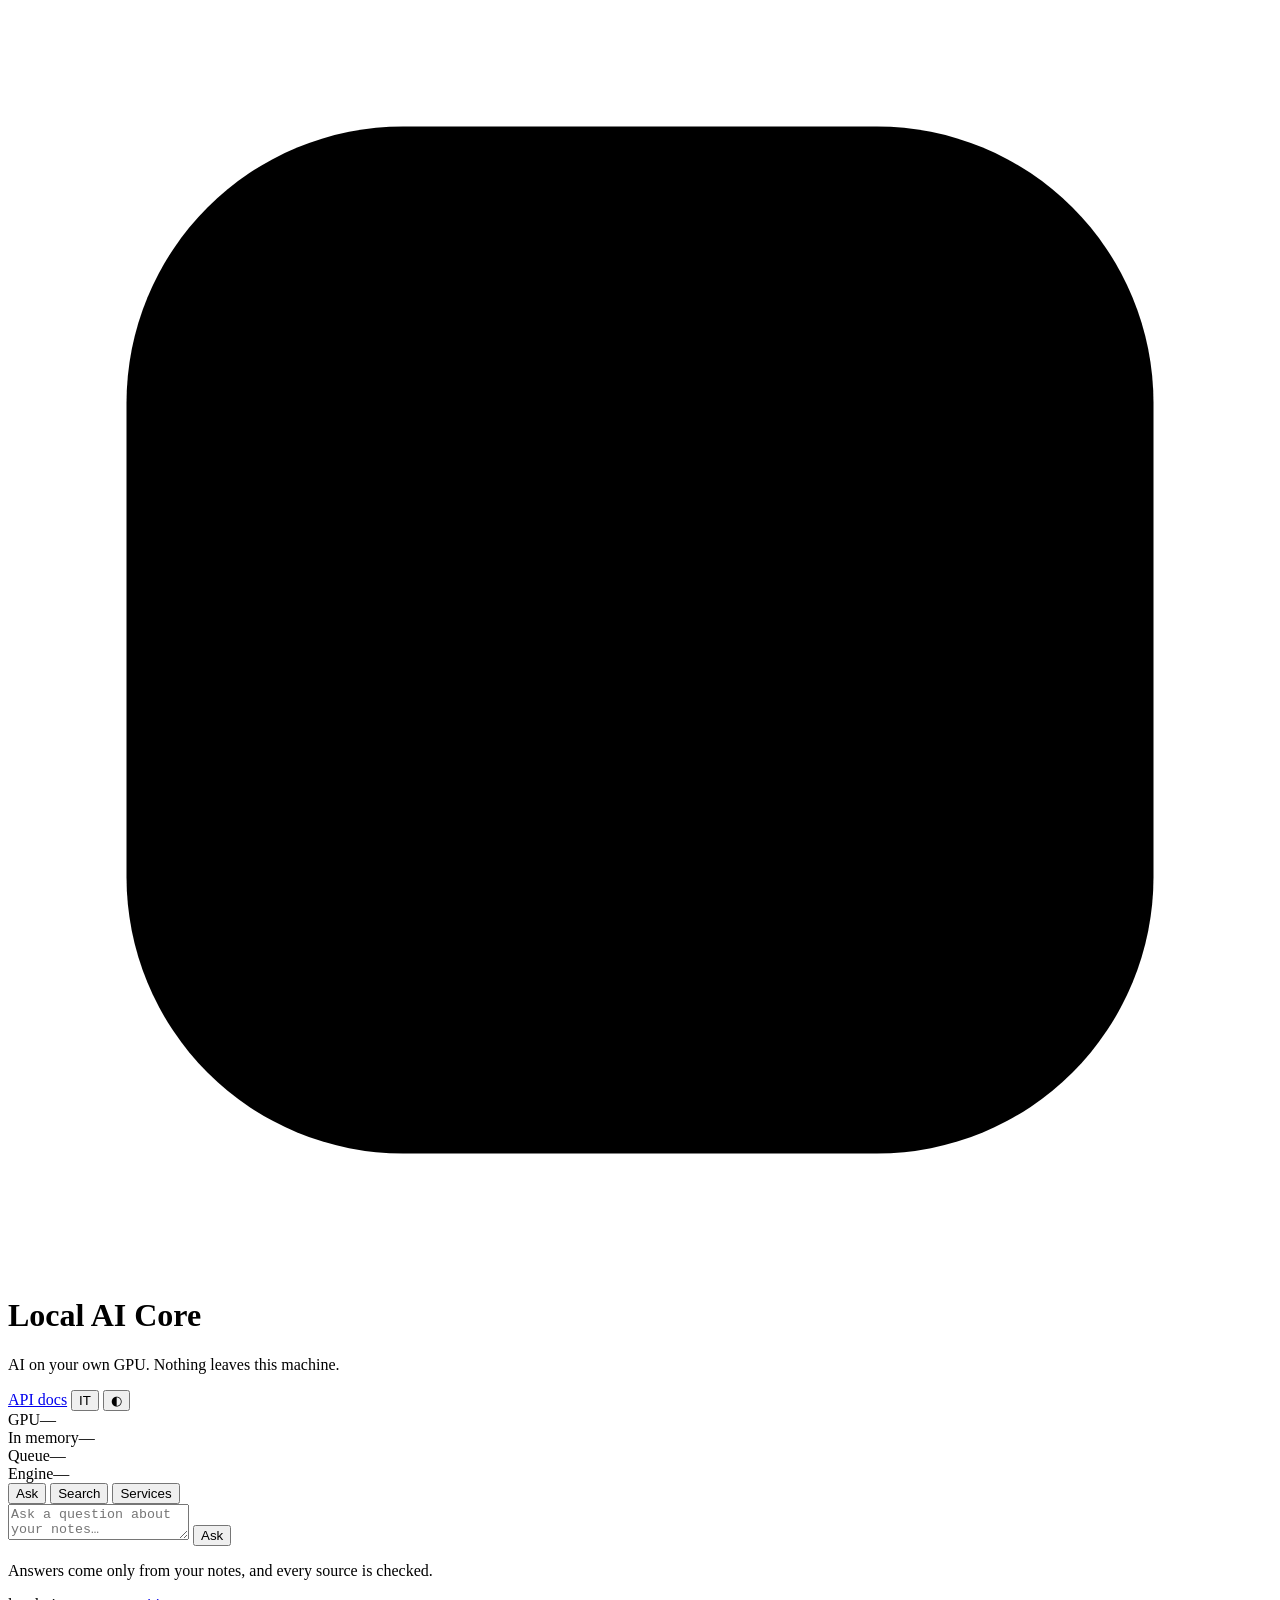
==== gateway/static/index.html @ f80296bb "Phase 1: gateway, search and ask, web UI, tests and docs - gateway (FastAPI): /v1 API with OpenAPI a" ====
<!doctype html>
<html lang="en">
<head>
<meta charset="utf-8">
<meta name="viewport" content="width=device-width, initial-scale=1">
<title>Local AI Core</title>
<meta name="description" content="Local AI services on your own GPU">
<link rel="icon" href="/static/favicon.svg" type="image/svg+xml">
<link rel="stylesheet" href="/static/style.css">
</head>
<body>
<header class="top">
  <div class="brand">
    <svg class="logo" viewBox="0 0 32 32" aria-hidden="true"><rect x="3" y="3" width="26" height="26" rx="7"/><circle cx="12" cy="13" r="2.6"/><circle cx="20" cy="13" r="2.6"/><path d="M10 20.5c3.6 2.6 8.4 2.6 12 0"/></svg>
    <div>
      <h1>Local AI Core</h1>
      <p class="tagline" data-i18n="tagline">AI on your own GPU. Nothing leaves this machine.</p>
    </div>
  </div>
  <div class="tools">
    <a class="btn ghost" href="/docs" target="_blank" rel="noopener" data-i18n="api_docs">API docs</a>
    <button class="btn ghost" id="lang" type="button" aria-label="Language">IT</button>
    <button class="btn ghost" id="theme" type="button" aria-label="Theme">◐</button>
  </div>
</header>

<section class="status" id="status" aria-live="polite">
  <div class="stat"><span class="k" data-i18n="gpu">GPU</span><span class="v" id="st-gpu">—</span>
    <div class="bar" id="st-vram-bar" hidden><i></i></div><span class="sub" id="st-vram"></span></div>
  <div class="stat"><span class="k" data-i18n="in_memory">In memory</span><span class="v" id="st-loaded">—</span></div>
  <div class="stat"><span class="k" data-i18n="queue">Queue</span><span class="v" id="st-queue">—</span></div>
  <div class="stat"><span class="k" data-i18n="engine">Engine</span><span class="v" id="st-ollama">—</span></div>
</section>

<section class="banner" id="startup" hidden>
  <div class="spin" aria-hidden="true"></div>
  <div><strong id="startup-title"></strong><div class="sub" id="startup-detail"></div>
    <div class="bar wide" id="startup-bar" hidden><i></i></div></div>
</section>

<nav class="tabs" role="tablist">
  <button role="tab" class="tab" data-tab="ask" aria-selected="true" data-i18n="tab_ask">Ask</button>
  <button role="tab" class="tab" data-tab="search" aria-selected="false" data-i18n="tab_search">Search</button>
  <button role="tab" class="tab" data-tab="services" aria-selected="false" data-i18n="tab_services">Services</button>
</nav>

<main>
  <section class="panel" id="panel-ask" role="tabpanel">
    <form id="ask-form" class="query">
      <textarea id="ask-q" rows="2" required maxlength="2000" data-i18n-ph="ask_ph"
        placeholder="Ask a question about your notes…"></textarea>
      <button class="btn primary" type="submit" id="ask-go" data-i18n="ask_go">Ask</button>
    </form>
    <p class="hint" data-i18n="ask_hint">Answers come only from your notes, and every source is checked.</p>
    <article class="answer" id="ask-out" hidden>
      <div class="answer-text" id="ask-text"></div>
      <div class="notice" id="ask-notice" hidden></div>
      <div class="meta" id="ask-meta"></div>
      <h3 data-i18n="sources">Sources</h3>
      <ol class="sources" id="ask-sources"></ol>
    </article>
  </section>

  <section class="panel" id="panel-search" role="tabpanel" hidden>
    <form id="search-form" class="query">
      <input id="search-q" type="search" required maxlength="2000" data-i18n-ph="search_ph"
        placeholder="Search by meaning, not by exact words…">
      <button class="btn primary" type="submit" data-i18n="search_go">Search</button>
    </form>
    <div class="row">
      <p class="hint" data-i18n="search_hint">Your notes folder is indexed at startup and kept up to date.</p>
      <button class="btn ghost small" id="reindex" type="button" data-i18n="reindex">Rebuild index</button>
    </div>
    <div class="sub" id="index-state"></div>
    <ol class="hits" id="search-out"></ol>
  </section>

  <section class="panel" id="panel-services" role="tabpanel" hidden>
    <div class="cards" id="services"></div>
  </section>
</main>

<dialog id="key-dialog">
  <form method="dialog" id="key-form">
    <h2 data-i18n="key_title">API key</h2>
    <p data-i18n="key_text">This gateway asks for a key (LOCAL_AI_API_KEY).</p>
    <input id="key-input" type="password" autocomplete="off" required>
    <div class="row end"><button class="btn primary" value="ok" data-i18n="key_save">Save</button></div>
  </form>
</dialog>

<footer><span>local-ai-core</span> · <a href="/openapi.json">openapi.json</a> · <span id="version"></span></footer>
<script src="/static/app.js"></script>
</body>
</html>
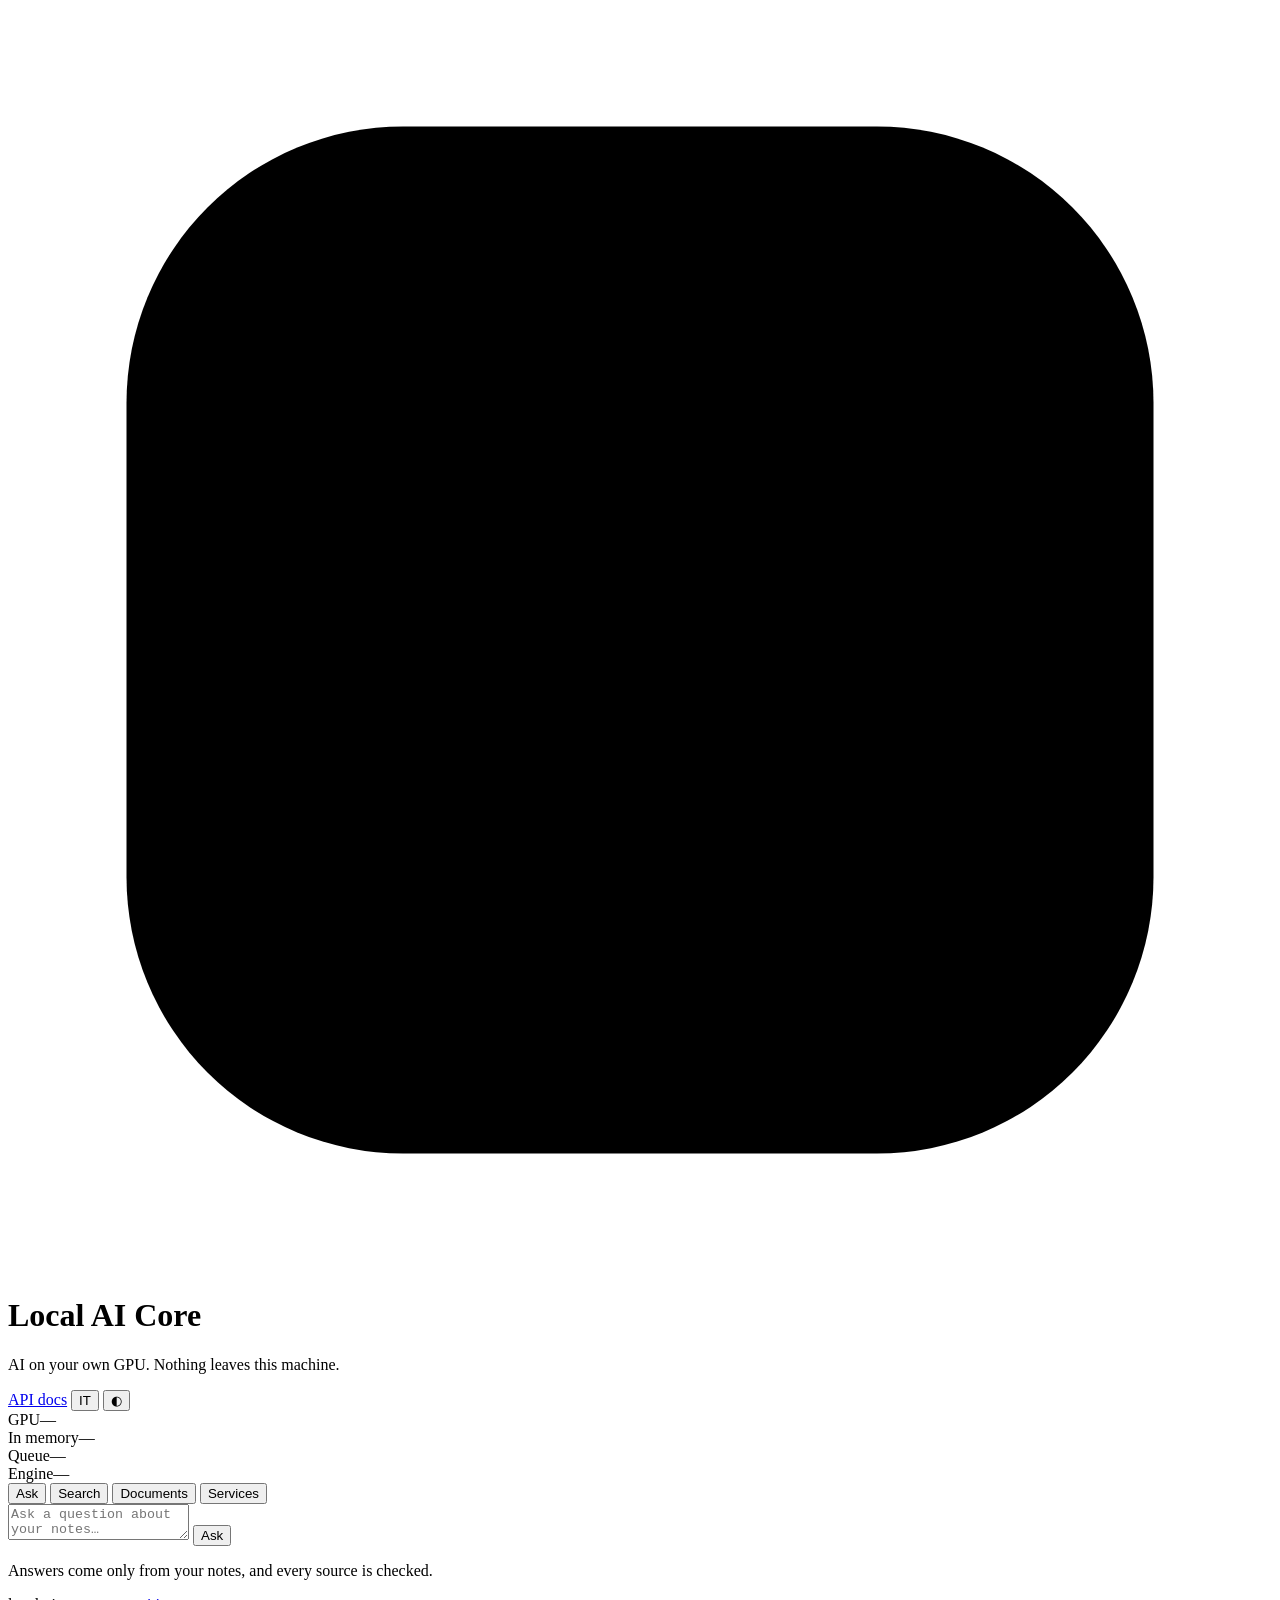
==== commit 279e1f6f: "Phase 2: documents to Markdown with Docling, library, documents → search → ask - documents worker (p" ====
--- a/gateway/static/index.html
+++ b/gateway/static/index.html
@@ -41,6 +41,7 @@
 <nav class="tabs" role="tablist">
   <button role="tab" class="tab" data-tab="ask" aria-selected="true" data-i18n="tab_ask">Ask</button>
   <button role="tab" class="tab" data-tab="search" aria-selected="false" data-i18n="tab_search">Search</button>
+  <button role="tab" class="tab" data-tab="documents" aria-selected="false" data-i18n="tab_documents">Documents</button>
   <button role="tab" class="tab" data-tab="services" aria-selected="false" data-i18n="tab_services">Services</button>
 </nav>
 
@@ -75,6 +76,36 @@
     <ol class="hits" id="search-out"></ol>
   </section>
 
+  <section class="panel" id="panel-documents" role="tabpanel" hidden>
+    <p class="notice" id="docs-off" hidden data-i18n="docs_off">The documents service is off: start the stack with <code>docker compose --profile docs up -d</code>.</p>
+    <form id="doc-form">
+      <label class="drop" id="drop">
+        <input type="file" id="doc-file" required
+          accept=".pdf,.docx,.pptx,.xlsx,.html,.htm,.png,.jpg,.jpeg,.tif,.tiff,.bmp,.webp">
+        <span class="drop-title" data-i18n="drop_title">Drop a document here, or choose one</span>
+        <span class="sub" id="doc-name" data-i18n="drop_types">PDF (scanned too), image, DOCX, PPTX, XLSX, HTML</span>
+      </label>
+      <div class="options">
+        <label><span data-i18n="ocr">OCR</span>
+          <select id="doc-ocr"><option value="auto" data-i18n="ocr_auto">where text is missing</option>
+            <option value="force" data-i18n="ocr_force">every page</option><option value="off" data-i18n="ocr_off">never</option></select></label>
+        <label><span data-i18n="ocr_lang">OCR language</span><input id="doc-lang" value="en" size="4" pattern="[a-z]{2,8}"></label>
+        <label class="check"><input type="checkbox" id="doc-tables" checked><span data-i18n="tables">Tables</span></label>
+        <label class="check"><input type="checkbox" id="doc-lib" checked><span data-i18n="add_lib">Add to the library, to ask about it</span></label>
+        <button class="btn primary" type="submit" id="doc-go" data-i18n="convert">Convert</button>
+      </div>
+    </form>
+    <div class="sub" id="doc-state"></div>
+    <article class="answer" id="doc-out" hidden>
+      <div class="row"><div class="meta" id="doc-meta"></div>
+        <div class="tools"><button class="btn ghost small" id="doc-ask" type="button" hidden data-i18n="ask_about">Ask about it</button>
+          <button class="btn ghost small" id="doc-dl" type="button" data-i18n="download">Download .md</button></div></div>
+      <div class="md" id="doc-md"></div>
+    </article>
+    <h3 data-i18n="library">Library</h3>
+    <ul class="library" id="library"></ul>
+  </section>
+
   <section class="panel" id="panel-services" role="tabpanel" hidden>
     <div class="cards" id="services"></div>
   </section>
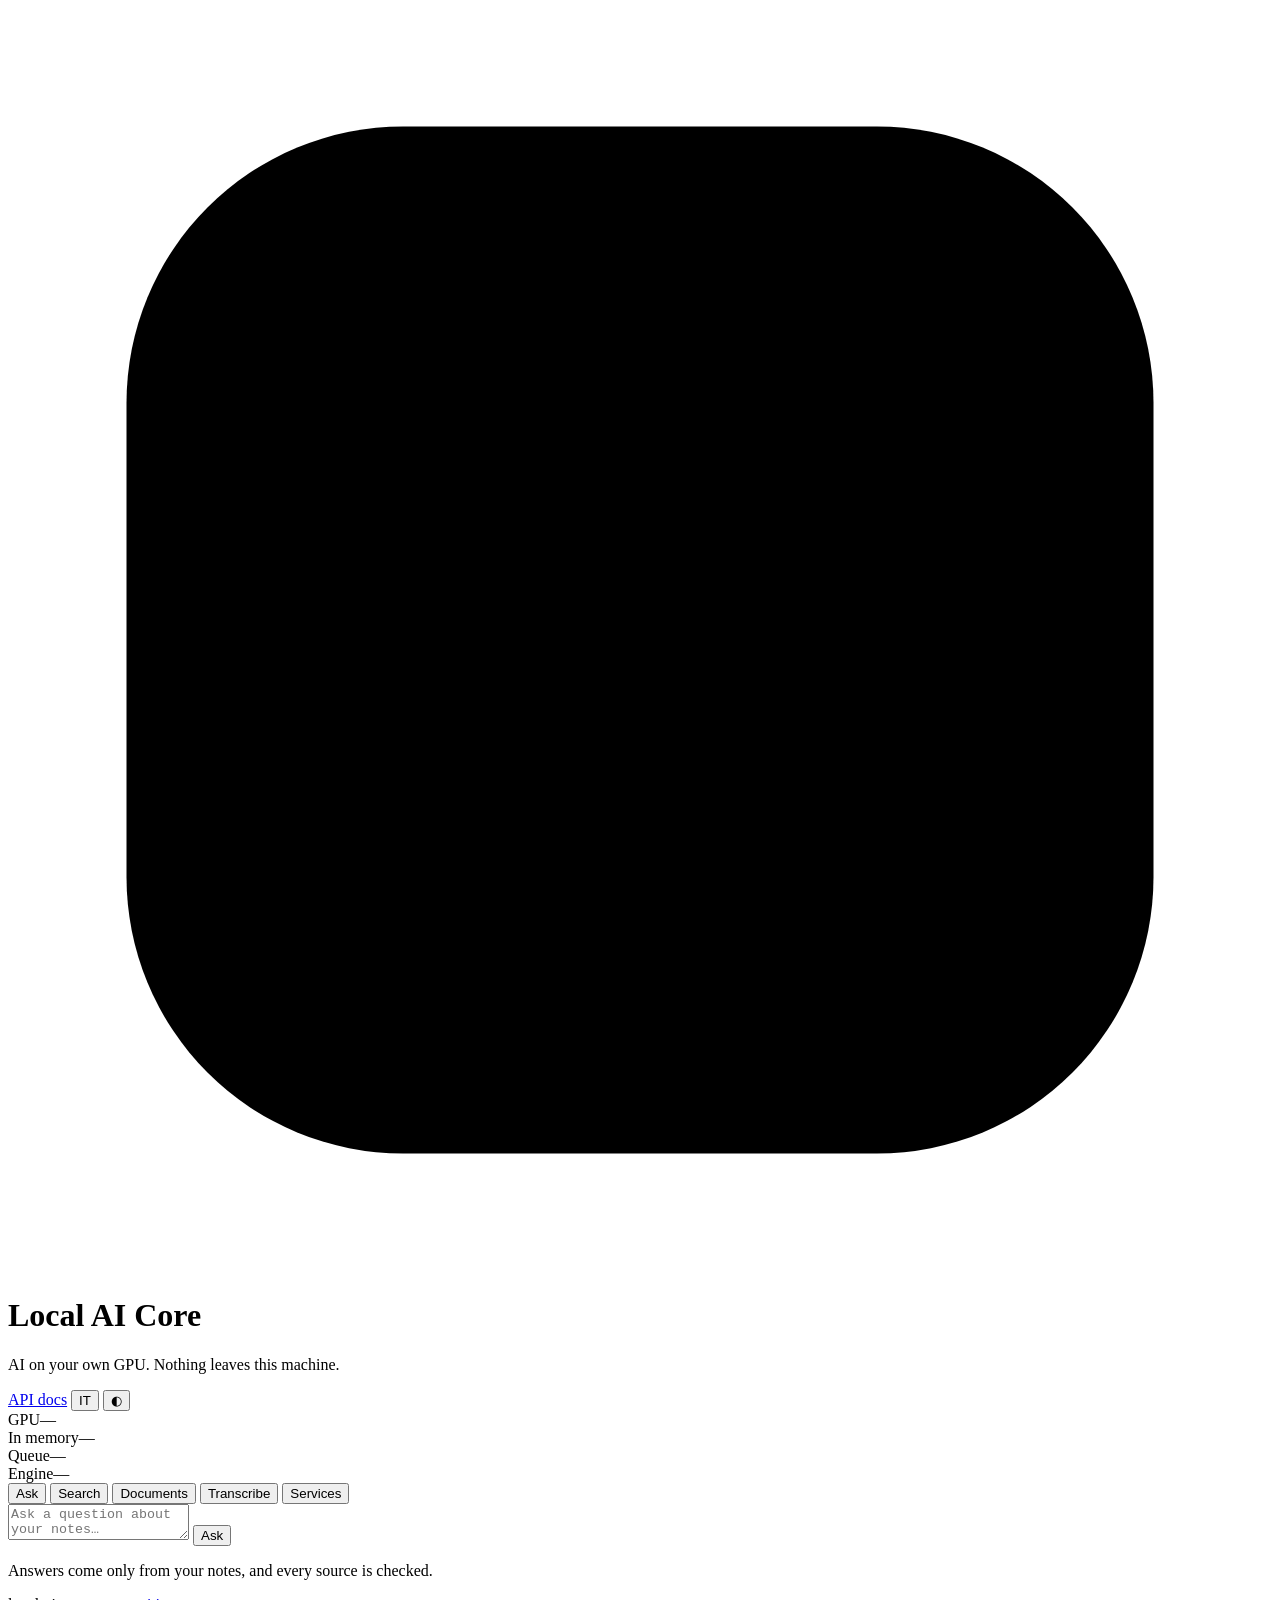
==== commit ef623dd6: "Phase 3: transcription and speakers - transcriber worker (profile `transcribe`): faster-whisper 1.2." ====
--- a/gateway/static/index.html
+++ b/gateway/static/index.html
@@ -42,6 +42,7 @@
   <button role="tab" class="tab" data-tab="ask" aria-selected="true" data-i18n="tab_ask">Ask</button>
   <button role="tab" class="tab" data-tab="search" aria-selected="false" data-i18n="tab_search">Search</button>
   <button role="tab" class="tab" data-tab="documents" aria-selected="false" data-i18n="tab_documents">Documents</button>
+  <button role="tab" class="tab" data-tab="transcribe" aria-selected="false" data-i18n="tab_transcribe">Transcribe</button>
   <button role="tab" class="tab" data-tab="services" aria-selected="false" data-i18n="tab_services">Services</button>
 </nav>
 
@@ -106,6 +107,38 @@
     <ul class="library" id="library"></ul>
   </section>
 
+  <section class="panel" id="panel-transcribe" role="tabpanel" hidden>
+    <p class="notice" id="tr-off" hidden data-i18n="tr_off">The transcription service is off: start the stack with docker compose --profile transcribe up -d.</p>
+    <form id="tr-form">
+      <label class="drop" id="tr-drop">
+        <input type="file" id="tr-file" required accept="audio/*,video/*,.ogg,.opus,.m4a,.flac,.mkv,.webm">
+        <span class="drop-title" data-i18n="tr_drop">Drop an audio or video file here, or choose one</span>
+        <span class="sub" id="tr-name" data-i18n="tr_types">WAV, MP3, OGG, M4A, FLAC, MP4, MKV, WebM…</span>
+      </label>
+      <div class="options">
+        <label><span data-i18n="tr_lang">Language</span>
+          <select id="tr-lang"><option value="auto" data-i18n="tr_auto">detect</option><option value="en">English</option>
+            <option value="it">Italiano</option><option value="fr">Français</option><option value="de">Deutsch</option>
+            <option value="es">Español</option></select></label>
+        <label class="check"><input type="checkbox" id="tr-spk"><span data-i18n="tr_speakers">Who said what</span></label>
+        <button class="btn primary" type="submit" id="tr-go" data-i18n="tr_go">Transcribe</button>
+      </div>
+      <details class="expect"><summary data-i18n="tr_expect_sum">Check it says a given text</summary>
+        <textarea id="tr-expect" rows="2" maxlength="20000" data-i18n-ph="tr_expect_ph"
+          placeholder="The text the audio should say: the result shows how close it is."></textarea></details>
+    </form>
+    <div class="bar wide" id="tr-bar" hidden><i></i></div>
+    <div class="sub" id="tr-state"></div>
+    <article class="answer" id="tr-out" hidden>
+      <div class="row"><div class="meta" id="tr-meta"></div>
+        <div class="tools"><button class="btn ghost small" type="button" data-dl="txt">.txt</button>
+          <button class="btn ghost small" type="button" data-dl="srt">.srt</button>
+          <button class="btn ghost small" type="button" data-dl="vtt">.vtt</button></div></div>
+      <div class="notice" id="tr-score" hidden></div>
+      <ol class="lines" id="tr-lines"></ol>
+    </article>
+  </section>
+
   <section class="panel" id="panel-services" role="tabpanel" hidden>
     <div class="cards" id="services"></div>
   </section>
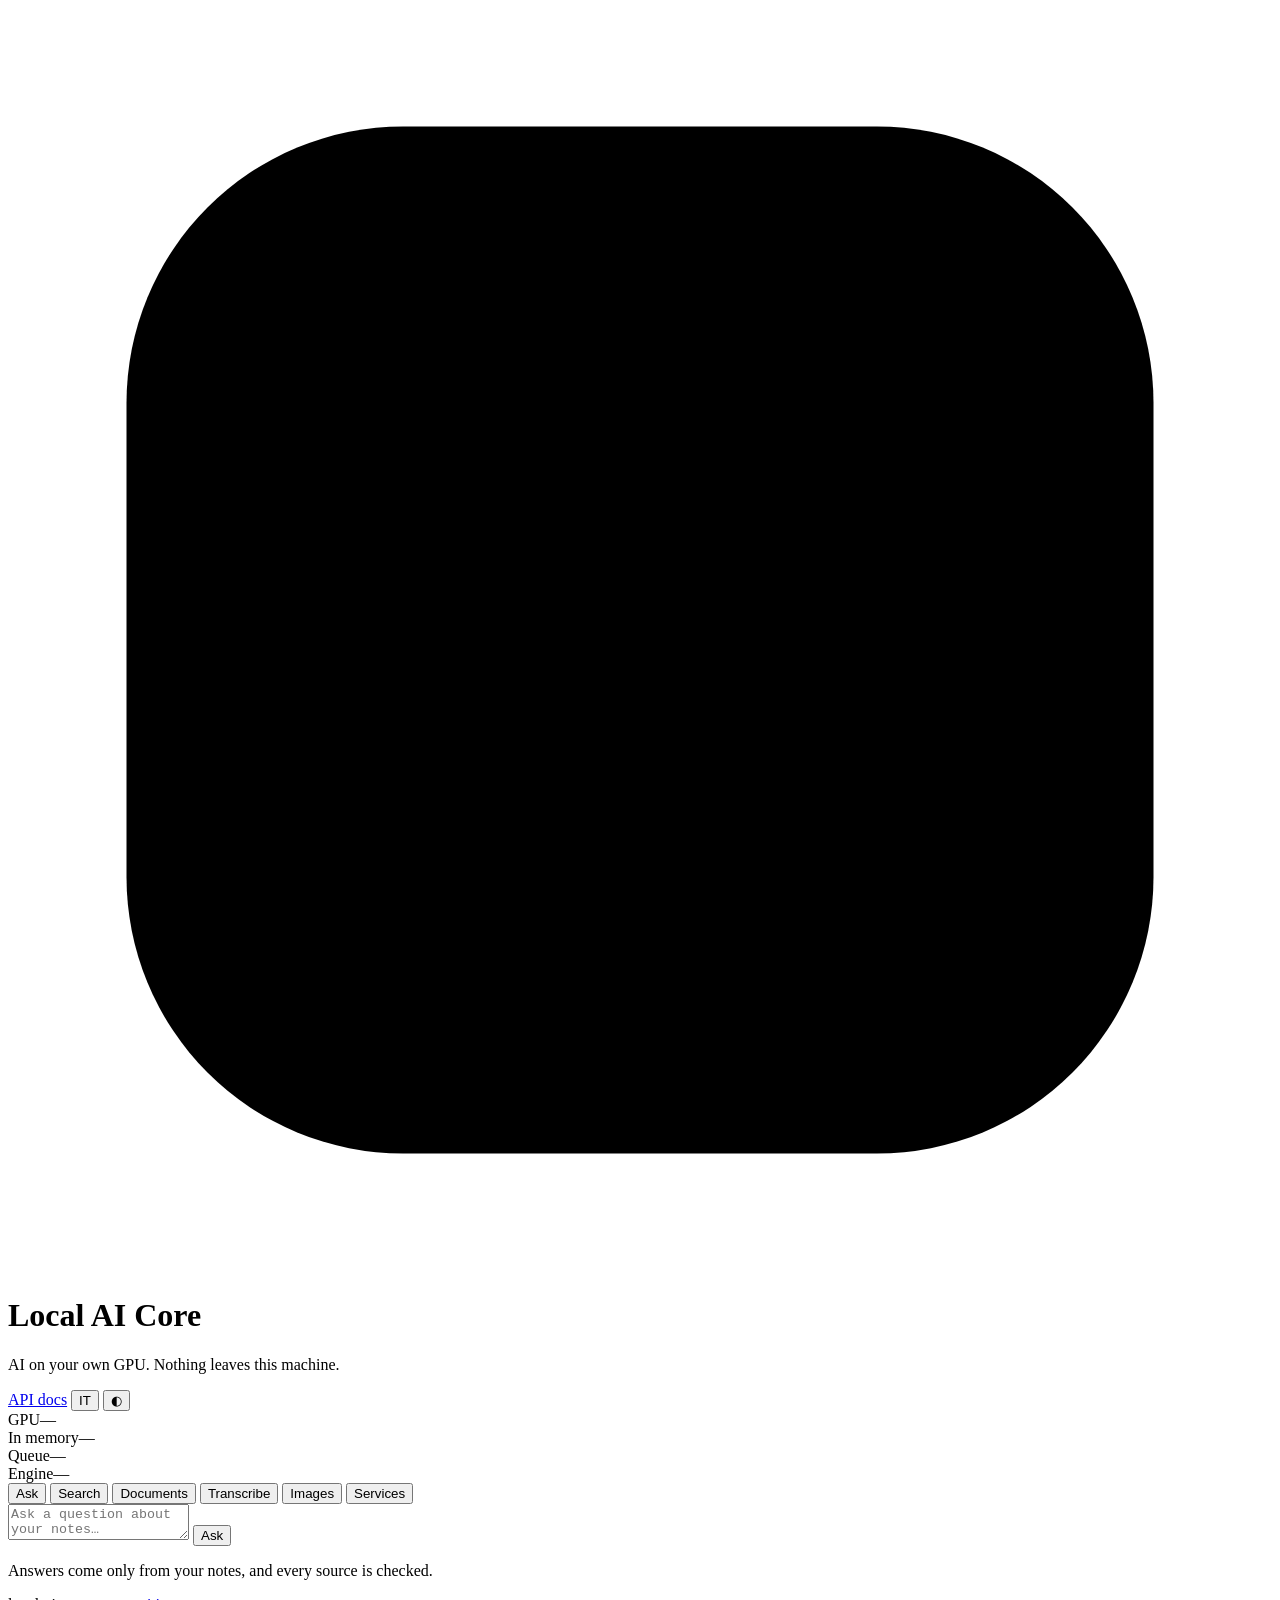
==== commit 4dfa3de9: "Phase 4: images with ComfyUI, and a GPU queue that makes room - image worker (profile `image`): Comf" ====
--- a/gateway/static/index.html
+++ b/gateway/static/index.html
@@ -43,6 +43,7 @@
   <button role="tab" class="tab" data-tab="search" aria-selected="false" data-i18n="tab_search">Search</button>
   <button role="tab" class="tab" data-tab="documents" aria-selected="false" data-i18n="tab_documents">Documents</button>
   <button role="tab" class="tab" data-tab="transcribe" aria-selected="false" data-i18n="tab_transcribe">Transcribe</button>
+  <button role="tab" class="tab" data-tab="images" aria-selected="false" data-i18n="tab_images">Images</button>
   <button role="tab" class="tab" data-tab="services" aria-selected="false" data-i18n="tab_services">Services</button>
 </nav>
 
@@ -139,6 +140,48 @@
     </article>
   </section>
 
+  <section class="panel" id="panel-images" role="tabpanel" hidden>
+    <p class="notice" id="img-off" hidden data-i18n="img_off">The image service is off: start the stack with docker compose --profile image up -d.</p>
+    <div class="modes" role="radiogroup">
+      <label><input type="radio" name="img-mode" value="generate" checked><span data-i18n="img_generate">Generate</span></label>
+      <label><input type="radio" name="img-mode" value="upscale"><span data-i18n="img_upscale">Upscale</span></label>
+      <label><input type="radio" name="img-mode" value="cutout"><span data-i18n="img_cutout">Cut out</span></label>
+    </div>
+    <form id="img-form">
+      <div class="img-gen">
+        <textarea id="img-prompt" rows="2" maxlength="2000" data-i18n-ph="img_prompt_ph"
+          placeholder="Describe the picture: subject, style, light…"></textarea>
+        <div class="options">
+          <label><span data-i18n="img_size">Size</span><select id="img-size">
+            <option value="1024x1024">1024 × 1024</option><option value="1216x832">1216 × 832</option>
+            <option value="832x1216">832 × 1216</option><option value="512x512">512 × 512</option></select></label>
+          <label><span data-i18n="img_seed">Seed</span><input id="img-seed" type="number" min="0" placeholder="random" size="10"></label>
+        </div>
+      </div>
+      <label class="drop img-src" id="img-drop" hidden>
+        <input type="file" id="img-file" accept="image/png,image/jpeg,image/webp,image/bmp,image/tiff">
+        <span class="drop-title" data-i18n="img_drop">Drop a photo here, or choose one</span>
+        <span class="sub" id="img-name">PNG, JPEG, WebP, BMP, TIFF</span>
+      </label>
+      <div class="options">
+        <label class="img-up" hidden><span data-i18n="img_scale">Scale</span>
+          <select id="img-scale"><option value="4">× 4</option><option value="2">× 2</option></select></label>
+        <label class="img-cut" hidden><span data-i18n="img_bg">Background</span>
+          <select id="img-bg"><option value="" data-i18n="img_transparent">transparent</option>
+            <option value="white" data-i18n="img_white">white</option><option value="black" data-i18n="img_black">black</option></select></label>
+        <button class="btn primary" type="submit" id="img-go" data-i18n="img_go">Create</button>
+      </div>
+    </form>
+    <div class="bar wide" id="img-bar" hidden><i></i></div>
+    <div class="sub" id="img-state"></div>
+    <article class="answer" id="img-out" hidden>
+      <div class="row"><div class="meta" id="img-meta"></div>
+        <div class="tools"><a class="btn ghost small" id="img-dl" download data-i18n="img_download">Download PNG</a></div></div>
+      <div class="canvas"><img id="img-view" alt=""></div>
+    </article>
+    <p class="hint" id="img-license" data-i18n="img_license">Pictures are made with SDXL (CreativeML OpenRAIL++-M): it allows commercial use but forbids uses that break the law or harm people.</p>
+  </section>
+
   <section class="panel" id="panel-services" role="tabpanel" hidden>
     <div class="cards" id="services"></div>
   </section>
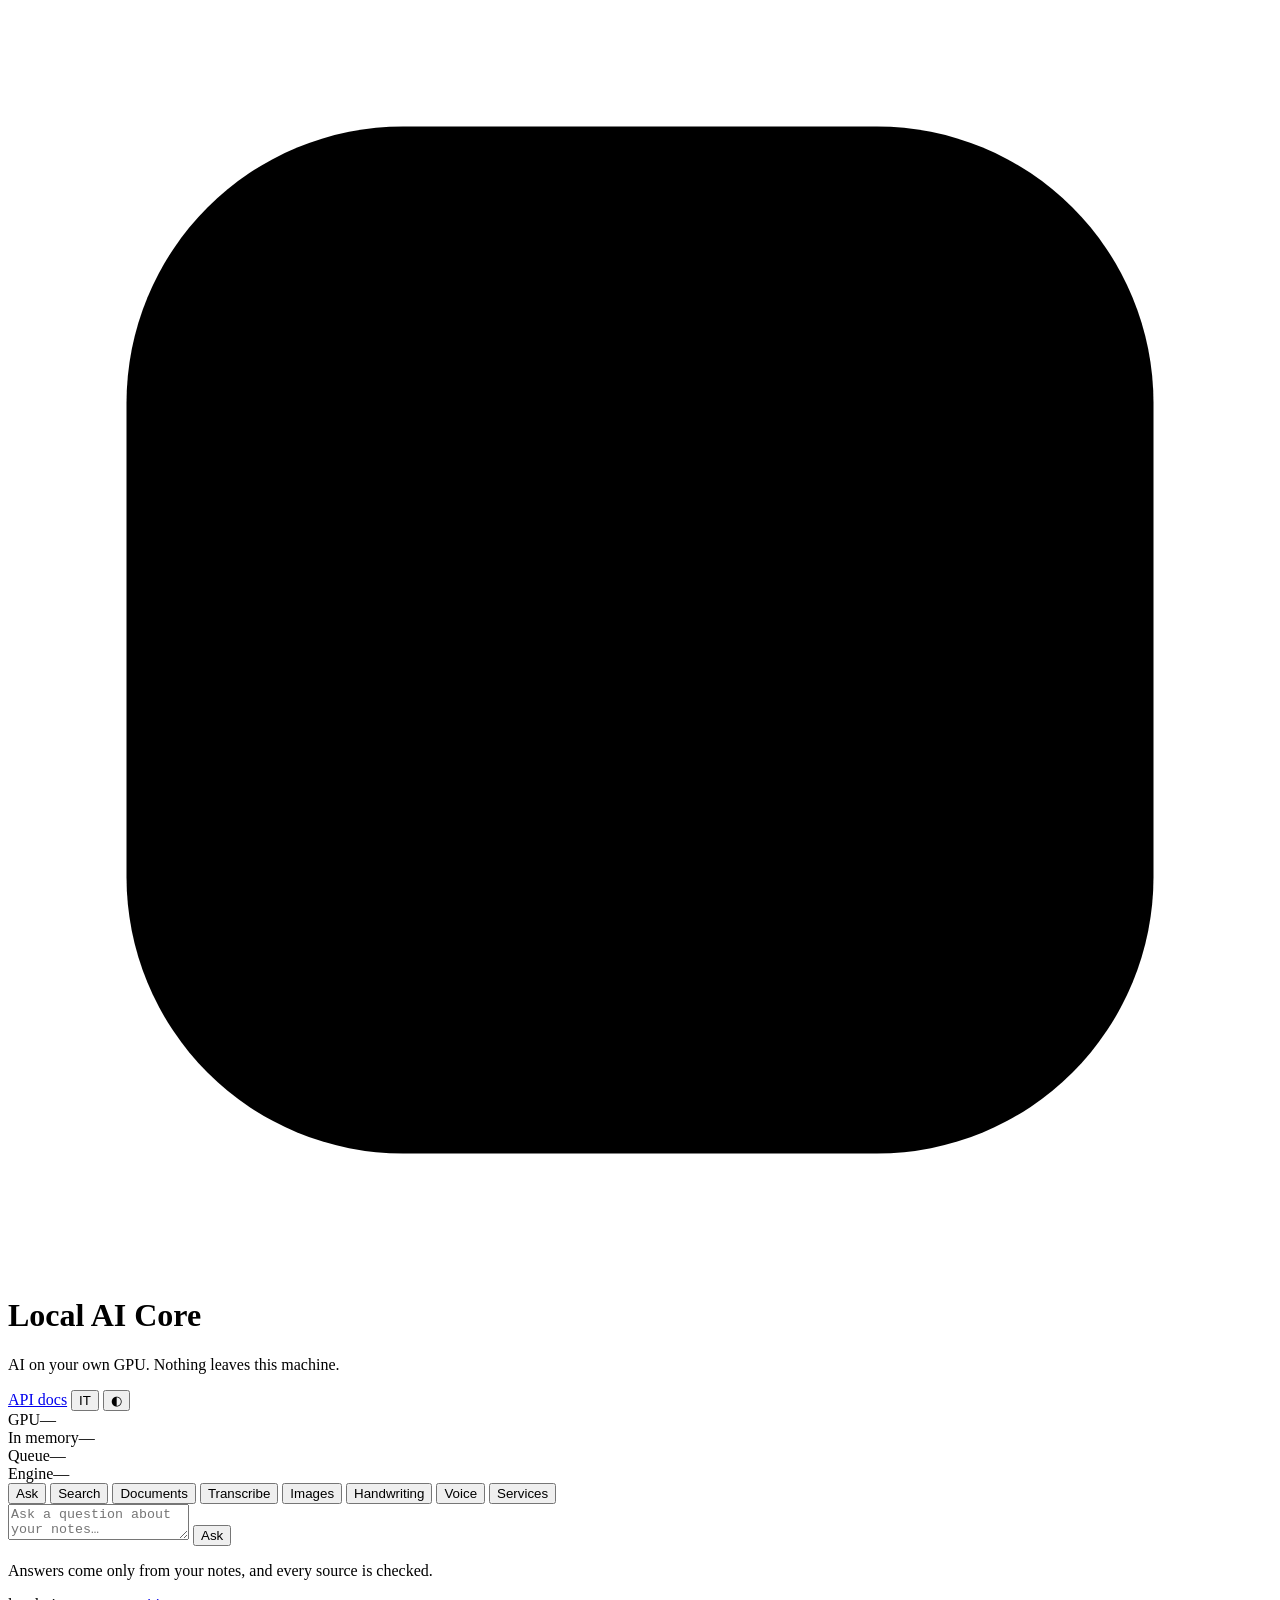
==== commit d5abeacd: "Phase 5: handwriting and voice - reader worker (profile `handwriting`): photos of handwritten pages " ====
--- a/gateway/static/index.html
+++ b/gateway/static/index.html
@@ -44,6 +44,8 @@
   <button role="tab" class="tab" data-tab="documents" aria-selected="false" data-i18n="tab_documents">Documents</button>
   <button role="tab" class="tab" data-tab="transcribe" aria-selected="false" data-i18n="tab_transcribe">Transcribe</button>
   <button role="tab" class="tab" data-tab="images" aria-selected="false" data-i18n="tab_images">Images</button>
+  <button role="tab" class="tab" data-tab="handwriting" aria-selected="false" data-i18n="tab_handwriting">Handwriting</button>
+  <button role="tab" class="tab" data-tab="voice" aria-selected="false" data-i18n="tab_voice">Voice</button>
   <button role="tab" class="tab" data-tab="services" aria-selected="false" data-i18n="tab_services">Services</button>
 </nav>
 
@@ -182,6 +184,57 @@
     <p class="hint" id="img-license" data-i18n="img_license">Pictures are made with SDXL (CreativeML OpenRAIL++-M): it allows commercial use but forbids uses that break the law or harm people.</p>
   </section>
 
+  <section class="panel" id="panel-handwriting" role="tabpanel" hidden>
+    <p class="notice" id="hw-off" hidden data-i18n="hw_off">The handwriting service is off: start the stack with docker compose --profile handwriting up -d.</p>
+    <form id="hw-form">
+      <label class="drop" id="hw-drop">
+        <input type="file" id="hw-file" required accept="image/png,image/jpeg,image/webp,image/bmp,image/tiff">
+        <span class="drop-title" data-i18n="hw_drop">Drop a photo of a handwritten page here, or choose one</span>
+        <span class="sub" id="hw-name">PNG, JPEG, WebP, BMP, TIFF</span>
+      </label>
+      <details class="expect"><summary data-i18n="hw_expect_sum">Check it reads a given text</summary>
+        <textarea id="hw-expect" rows="2" maxlength="20000" data-i18n-ph="hw_expect_ph" placeholder="The text the page says: the result shows how close the reading is."></textarea></details>
+      <div class="options"><button class="btn primary" type="submit" id="hw-go" data-i18n="hw_go">Read</button></div>
+    </form>
+    <div class="bar wide" id="hw-bar" hidden><i></i></div>
+    <div class="sub" id="hw-state"></div>
+    <article class="answer" id="hw-out" hidden>
+      <div class="row"><div class="meta" id="hw-meta"></div>
+        <div class="tools"><button class="btn ghost small" id="hw-copy" type="button" data-i18n="copy">Copy</button>
+          <button class="btn ghost small" id="hw-dl" type="button">.md</button></div></div>
+      <div class="notice" id="hw-score" hidden></div>
+      <pre class="transcript" id="hw-text"></pre>
+    </article>
+    <p class="hint" data-i18n="hw_hint">The photo is read by a vision model on this machine and deleted when the job ends.</p>
+  </section>
+
+  <section class="panel" id="panel-voice" role="tabpanel" hidden>
+    <p class="notice" id="vo-off" hidden data-i18n="vo_off">The voice service is off: start the stack with docker compose --profile voice up -d.</p>
+    <p class="notice bad" id="vo-license" hidden data-i18n="vo_license_needed">XTTS-v2 is for NON-COMMERCIAL use only (Coqui Public Model License). The voice stays off until you accept the license: XTTS_ACCEPT_CPML=yes in .env, then restart the stack.</p>
+    <form id="vo-form">
+      <textarea id="vo-text" rows="4" maxlength="20000" required data-i18n-ph="vo_ph" placeholder="The text to say. Long texts are fine: they are read in short pieces."></textarea>
+      <div class="options">
+        <label><span data-i18n="vo_voice">Voice</span><select id="vo-voice"><option>Claribel Dervla</option></select></label>
+        <label><span data-i18n="tr_lang">Language</span><select id="vo-lang">
+          <option value="en">English</option><option value="it">Italiano</option><option value="fr">Français</option>
+          <option value="de">Deutsch</option><option value="es">Español</option><option value="pt">Português</option></select></label>
+        <label><span data-i18n="vo_format">Format</span><select id="vo-format">
+          <option value="wav">WAV</option><option value="mp3">MP3</option><option value="ogg">OGG</option></select></label>
+        <label class="check"><input type="checkbox" id="vo-verify" checked><span data-i18n="vo_verify">Listen to it again</span></label>
+        <button class="btn primary" type="submit" id="vo-go" data-i18n="vo_go">Speak</button>
+      </div>
+    </form>
+    <div class="bar wide" id="vo-bar" hidden><i></i></div>
+    <div class="sub" id="vo-state"></div>
+    <article class="answer" id="vo-out" hidden>
+      <div class="row"><div class="meta" id="vo-meta"></div>
+        <div class="tools"><a class="btn ghost small" id="vo-dl" download data-i18n="vo_download">Download</a></div></div>
+      <div class="notice" id="vo-check" hidden></div>
+      <audio id="vo-audio" controls></audio>
+    </article>
+    <p class="hint" data-i18n="vo_license">Made with XTTS-v2: non-commercial use only, of the model and of the audio it makes.</p>
+  </section>
+
   <section class="panel" id="panel-services" role="tabpanel" hidden>
     <div class="cards" id="services"></div>
   </section>
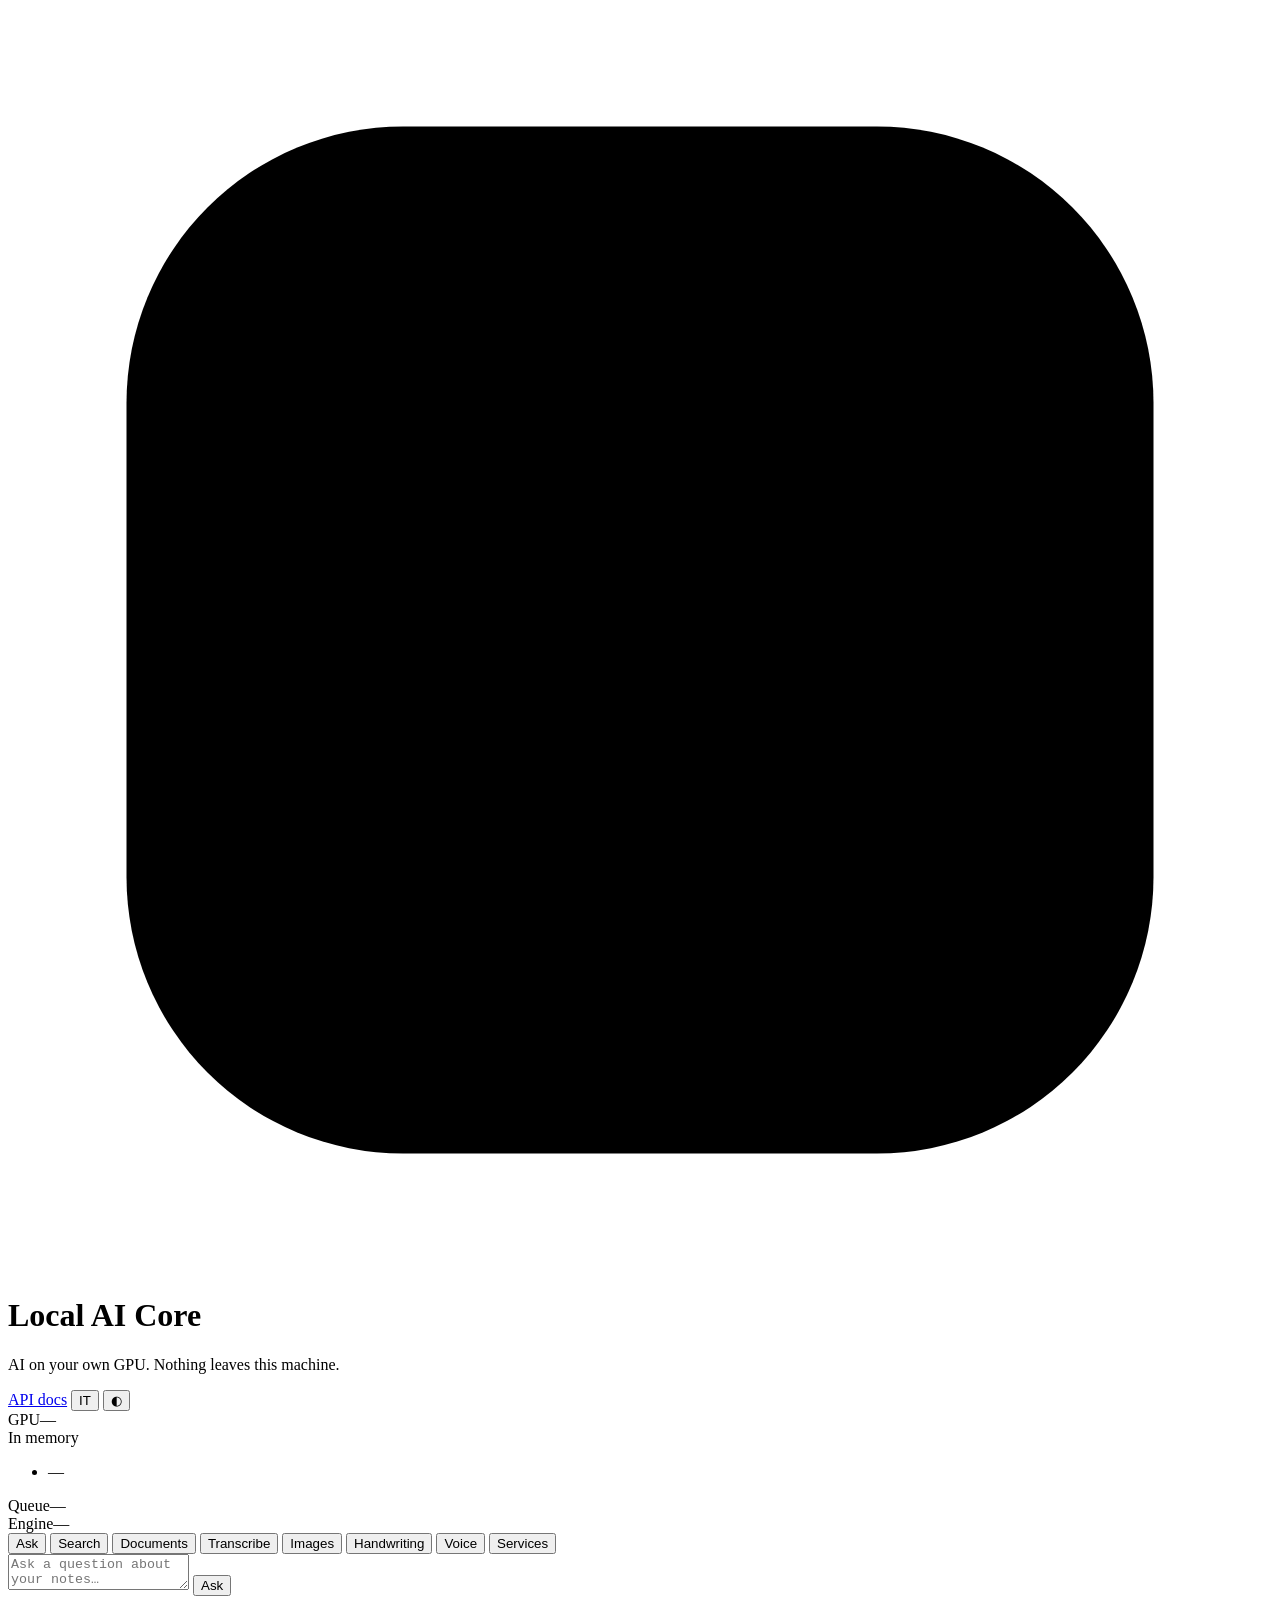
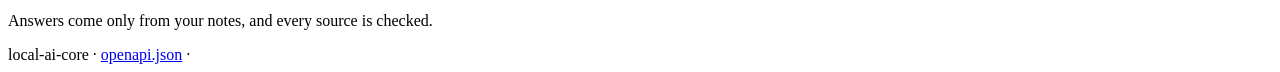
==== commit 3c2021db: "Status bar: one model per line with its memory, service names in the page's language The In memory c" ====
--- a/gateway/static/index.html
+++ b/gateway/static/index.html
@@ -27,7 +27,7 @@
 <section class="status" id="status" aria-live="polite">
   <div class="stat"><span class="k" data-i18n="gpu">GPU</span><span class="v" id="st-gpu">—</span>
     <div class="bar" id="st-vram-bar" hidden><i></i></div><span class="sub" id="st-vram"></span></div>
-  <div class="stat"><span class="k" data-i18n="in_memory">In memory</span><span class="v" id="st-loaded">—</span></div>
+  <div class="stat mem"><span class="k" data-i18n="in_memory">In memory</span><ul class="held" id="st-loaded"><li class="none">—</li></ul></div>
   <div class="stat"><span class="k" data-i18n="queue">Queue</span><span class="v" id="st-queue">—</span></div>
   <div class="stat"><span class="k" data-i18n="engine">Engine</span><span class="v" id="st-ollama">—</span></div>
 </section>
